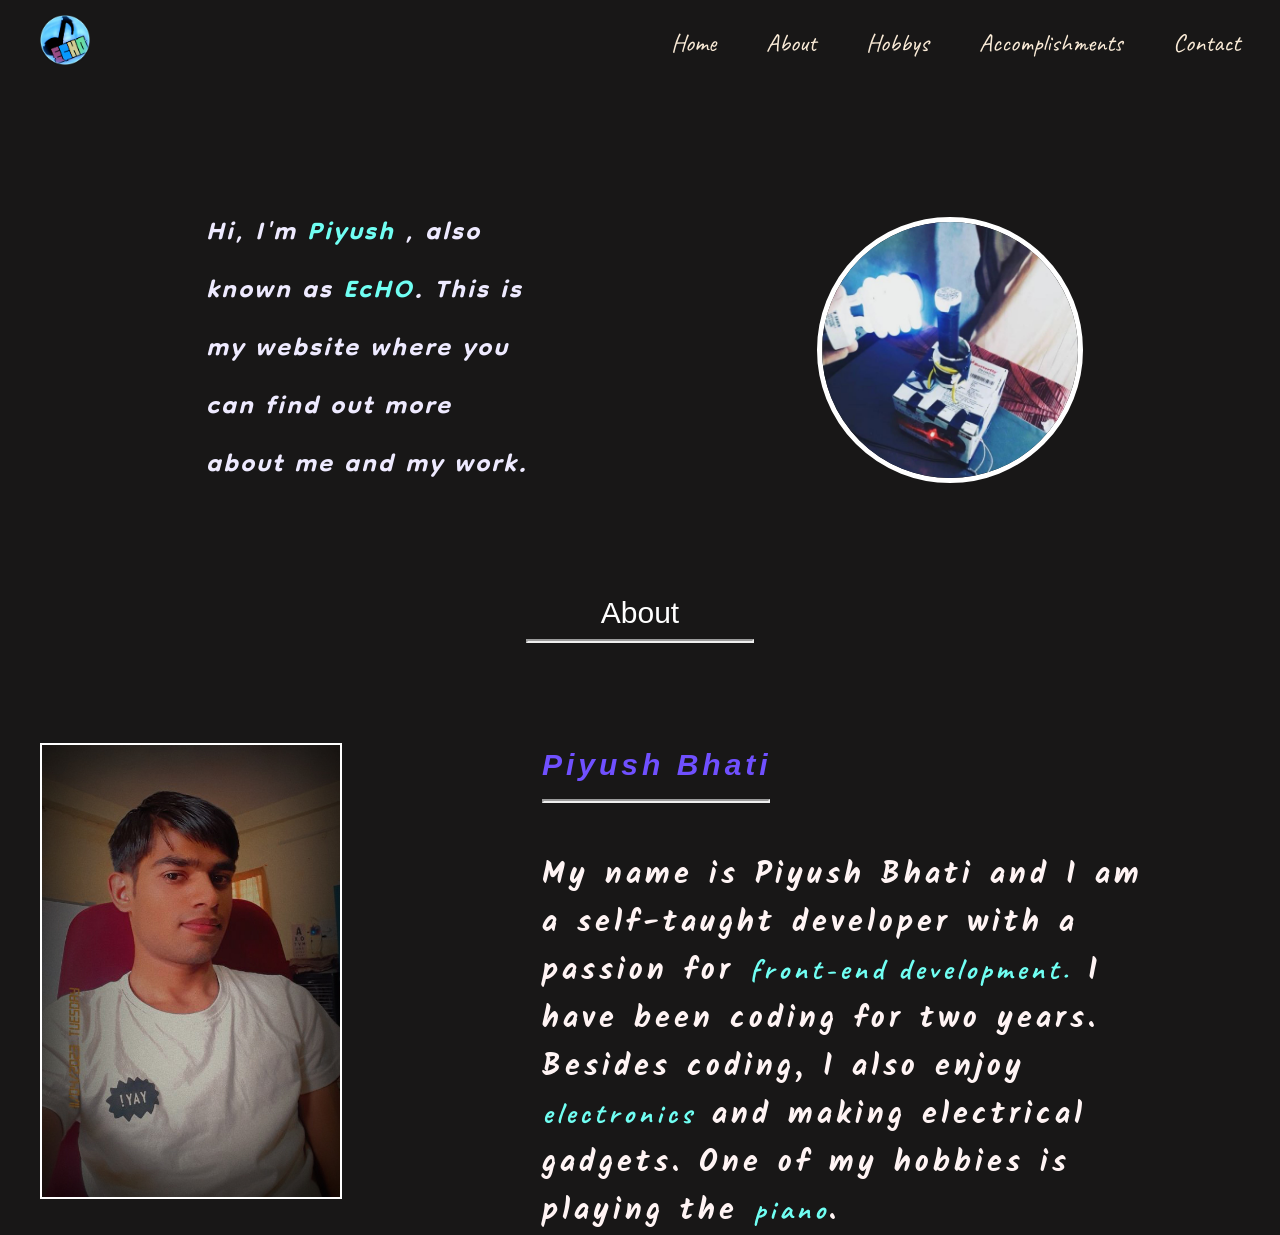
==== index.html @ a75837e8 "hi" ====
<!DOCTYPE html>
<html lang="en">

<head>
    <meta charset="UTF-8">
    <meta http-equiv="X-UA-Compatible" content="IE=edge">
    <meta name="viewport" content="width=device-width, initial-scale=1.0">
    <link rel="stylesheet" href="Css/index.css">
    <link rel="preconnect" href="https://fonts.googleapis.com">
    <link rel="preconnect" href="https://fonts.gstatic.com" crossorigin>
    <link href="https://fonts.googleapis.com/css2?family=Caveat&display=swap" rel="stylesheet">
    <link href="https://fonts.googleapis.com/css2?family=Satisfy&display=swap" rel="stylesheet">
    <link href="https://fonts.googleapis.com/css2?family=Dongle:wght@300&display=swap" rel="stylesheet">
    <link href="https://fonts.googleapis.com/css2?family=Kalam:wght@300&display=swap" rel="stylesheet">
    <link rel="icon" href="img/echologo_edit2.png">
    <script src="https://ajax.googleapis.com/ajax/libs/jquery/3.3.1/jquery.min.js"></script>
    <script src="Js/index.js"></script>
    <title>EcHO</title>
</head>

<body class="background">
    <div class="sitewrapper">
        <header>
            <div class="navcont container">
                <div class="logo"><img src="img/echologo_edit2.png" alt="logo"></div>
                <div class="navdiv">
                    <nav>
                        <ul class="navul">
                            <li class="navli"><a class='navlink' href="#home">Home</a></li>
                            <li class="navli"> <a href="#about" class="navlink">About</a></li>
                            <li class="navli"> <a href="#hobbys" class="navlink">Hobbys</a> </li>
                            <li class="navli"> <a href="#accomplishments" class="navlink">Accomplishments</a> </li>
                            <li class="navli"> <a href="#contact" class="navlink">Contact</a></li>
                        </ul>
                    </nav>
                </div>
            </div>
        </header>

        <section class="main-title-section">
            <div class="main-title-div container">
                <div class="main-title-left container flex">
                    <h1 class="main-text bold">
                        Hi, I'm <span class="main-text bold blue-color">Piyush</span> , also known as <span
                            class="main-text bold blue-color">EcHO</span>. This is my website where you can find out
                        more about me and
                        my work.
                    </h1>
                </div>
                <div class="main-text-right container flex">
                    <div class="big-image-cont"> <img src="img/3a3dd8a6-8a94-46e8-9a09-59341396decf.jpg"
                            alt="big image" class="big-image"> </div>
                </div>
            </div>
        </section>

        <section class="about-title-section">
            <div class="about-title-heading container">
                <label class="text-3xl"> <a href="#about" class="text-3xl">About</a></label>
                <hr class="mt-2 border-2 border-white-600 w-32">
            </div>
        </section>


        <section class="about-text-section" id="about">
            <div class="about-div container flex">
                <div class="about-left">
                    <img src="img/mypic2.jpg" alt="about image" class="about-img">
                </div>
                <div class="about-right">
                    <h2 class="about-text">
                        <span class="bold text-3xl purple">
                            Piyush Bhati
                        </span>
                        <hr class="mt-2 border-2 border-white-600 w-32">
                        <br>
                        My name is Piyush Bhati and I am a self-taught developer with a passion for <span
                            class="blue-color">front-end
                            development.</span> I have been coding for two years. Besides coding, I also enjoy <span
                            class="blue-color">electronics</span> and making electrical gadgets. One of my hobbies is
                        playing the <span class="blue-color">piano</span>.
                    </h2>
                </div>
            </div>
        </section>

        <section class="hobbys">

        </section>









    </div>

    <!-- <div class="navdiv">
        <div class="logo"><img src="./img/echologo_edit2.png" alt="logo"></div>
        <nav>
            <ul class="navul">
                <li class="navli">Home</li>
                <li class="navli">Hobbys</li>
                <li class="navli">Accomplishments</li>
                <li class="navli">Contact</li>
            </ul>
        </nav>
    </div> -->

    <!-- <pre>
Hi there,

I'm a student and a part-time freelance writer and I love your website.
I'm wondering if you're looking for writers to create more content for your website. 
Currently, I am in class 11th so
I can write educational content such as notes for class 9th and 10th and also somewhat for 11th.
I also have a little experience in HTML, CSS, and Javascript.
If you're interested, please let me know.
        
PS: I reside in Bhopal, and I know you for a bit of time I guess ;)
        
I hope to hear from you soon.

Best regards,
Piyush Bhati (better known as EcHO)
    </pre> -->




</body>

</html>
---- Css/index.css ----
* {
    font-family: 'Caveat', cursive;
    margin: 0;
    padding: 0;
}

.background {
    /* background: rgba(0, 0, 0, 0.7) url(../img/20220804_074040.jpg);
  background-size: cover;
  background-blend-mode: darken; */
    background-color: rgb(24, 23, 23);
}

.flex {

    display: flex;

}

.container {
    width: 1200px;
    margin-inline: auto;
    padding: 0 16px;
}

.bold {
    font-style: oblique;
}


pre {
    font-size: 25px;
    border-style: ridge;
    border-radius: 5px;
    color: azure;
    font-family: 'Caveat', cursive;
}


.navul {
    list-style: none;
    color: aliceblue;
    display: flex;
    flex-direction: row;
    column-gap: 50px;
    font-size: 25px;
    align-items: center;
}

.logo img {
    width: 50px;
    height: 50px;
}

.navcont {
    display: flex;
    flex-direction: row;
    justify-content: space-between;
    padding-block: 15px;
}

.navdiv {
    display: flex;
    align-items: center;
    /* background-color: aqua; */
}

.navlink:hover {
    color: aqua
}

a {
    text-decoration: none;

}

.navlink {
    color: antiquewhite;
}

.main-text {
    color: rgb(238, 234, 255);
    font-size: 40px;
    /* word-spacing: 10px; */
    font-family: 'Dongle', sans-serif;
    letter-spacing: 2px;
}


.main-title-left {
    display: flex;
    justify-content: left;
    width: 50%;
    margin-left: 150px;
}

.blue-color {
    color: rgb(112, 255, 243);
}

.main-title-div {
    display: flex;
    align-items: center;
    justify-content: space-between;
    margin-top: 120px;

}

.big-image {
    height: 256px;
    width: 256px;
    border-radius: 1000px;
    border: 5px solid #ffffff;
}

.big-image-cont {
    display: flex;
    margin-left: 250px;
}

.text-3xl {
    font-size: 1.875rem;
    line-height: 2.25rem;
    font-family: Poppins, sans-serif;
    color: white;
}

.border-2 {
    border-width: 2px;
}

.w-32 {
    width: 14rem;
}

.mt-2 {
    margin-top: 0.5rem;
}

.about-title-heading {
    display: flex;
    justify-content: center;
    flex-direction: column;
    align-items: center;
    margin-top: 100px;
}

.about-div {
    margin-top: 100px;
    justify-content: space-between;

}

.about-left img {
    height: auto;
    width: 298px;
    border: 2px solid white
}

.about-right {
    margin-right: 80px;

}

.about-left {
    margin-right: 200px;
}

.purple {
    color: rgb(112, 80, 255);

}

h2 {
    font-size: 30px;
    color: #fff4f4;
    letter-spacing: 4px;
}

.about-text {
    font-family: 'Kalam', cursive;
}
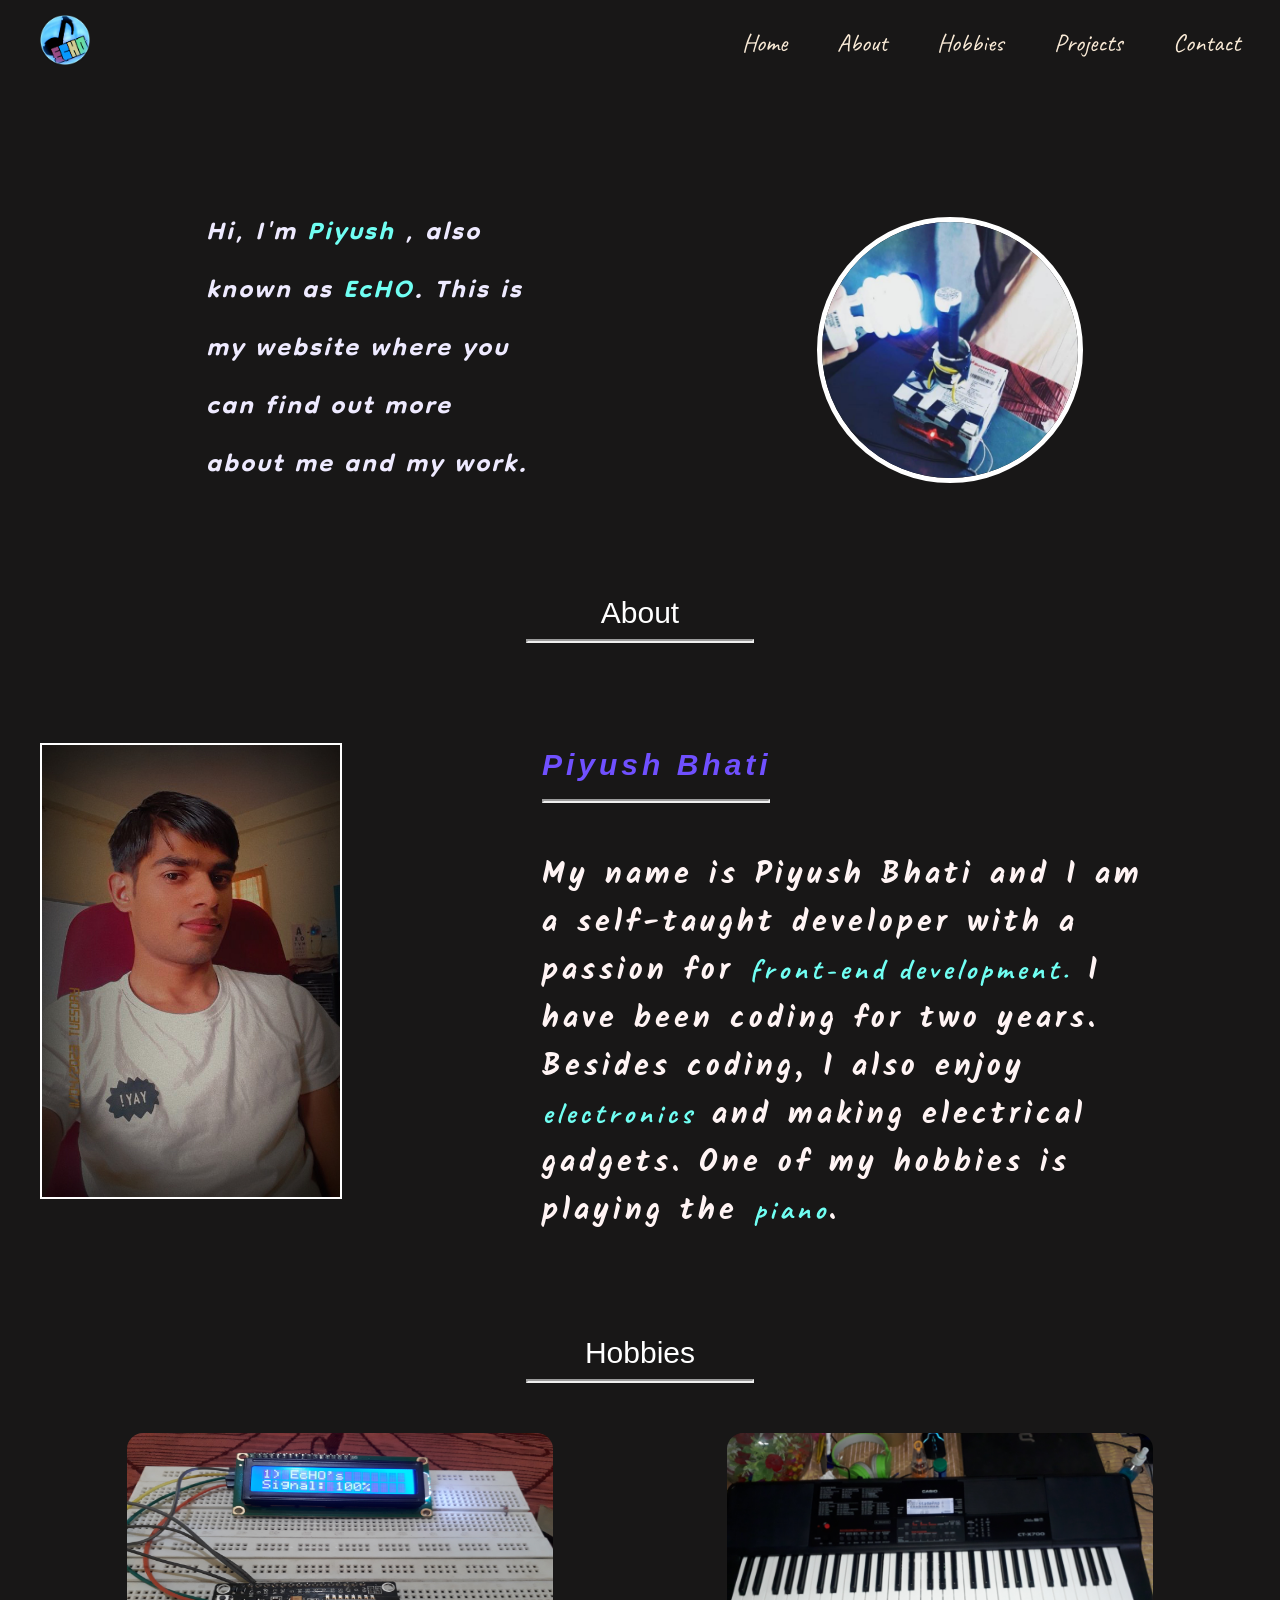
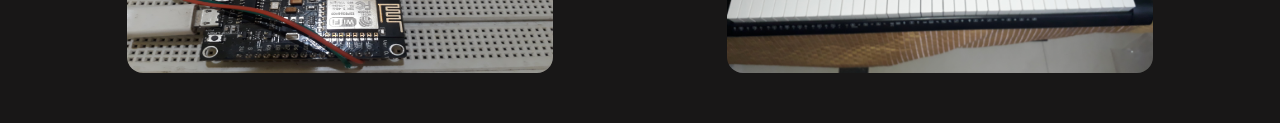
==== commit 612827f4: "new files" ====
--- a/index.html
+++ b/index.html
@@ -25,11 +25,11 @@
                 <div class="logo"><img src="img/echologo_edit2.png" alt="logo"></div>
                 <div class="navdiv">
                     <nav>
-                        <ul class="navul">
+                        <ul class="navul anim">
                             <li class="navli"><a class='navlink' href="#home">Home</a></li>
                             <li class="navli"> <a href="#about" class="navlink">About</a></li>
-                            <li class="navli"> <a href="#hobbys" class="navlink">Hobbys</a> </li>
-                            <li class="navli"> <a href="#accomplishments" class="navlink">Accomplishments</a> </li>
+                            <li class="navli"> <a href="#hobbies" class="navlink">Hobbies</a> </li>
+                            <li class="navli"> <a href="#projects" class="navlink">Projects</a> </li>
                             <li class="navli"> <a href="#contact" class="navlink">Contact</a></li>
                         </ul>
                     </nav>
@@ -40,7 +40,7 @@
         <section class="main-title-section">
             <div class="main-title-div container">
                 <div class="main-title-left container flex">
-                    <h1 class="main-text bold">
+                    <h1 class="main-text bold anim">
                         Hi, I'm <span class="main-text bold blue-color">Piyush</span> , also known as <span
                             class="main-text bold blue-color">EcHO</span>. This is my website where you can find out
                         more about me and
@@ -48,8 +48,8 @@
                     </h1>
                 </div>
                 <div class="main-text-right container flex">
-                    <div class="big-image-cont"> <img src="img/3a3dd8a6-8a94-46e8-9a09-59341396decf.jpg"
-                            alt="big image" class="big-image"> </div>
+                    <div class="big-image-cont"> <img src="img/3a3dd8a6-8a94-46e8-9a09-59341396decf.jpg" alt="big image"
+                            class="big-image"> </div>
                 </div>
             </div>
         </section>
@@ -68,7 +68,7 @@
                     <img src="img/mypic2.jpg" alt="about image" class="about-img">
                 </div>
                 <div class="about-right">
-                    <h2 class="about-text">
+                    <h2 class="about-text anim">
                         <span class="bold text-3xl purple">
                             Piyush Bhati
                         </span>
@@ -84,8 +84,32 @@
             </div>
         </section>
 
-        <section class="hobbys">
+        <section class="about-title-section">
+            <div class="about-title-heading container">
+                <label class="text-3xl"> <a href="#hobbies" class="text-3xl">Hobbies</a></label>
+                <hr class="mt-2 border-2 border-white-600 w-32">
+            </div>
+        </section>
 
+        <section class="hobbies" id="hobbies">
+            <div class="hobbies-div container flex">
+                <!-- <div class="piano-div">
+                    <img src="./img/echologo_edit2.png" alt="piano" class="piano-img">
+                </div> -->
+
+                <!-- <figure>
+                    <img src="./img/mypic.jpg" alt="Mountains" class="standard-image">
+                    <figcaption>The Day</figcaption>
+                </figure> -->
+                <figure>
+                    <img src="./img/electronics2.jpg" alt="electronics" class="hobbies-img">
+                    <figcaption>Electronics</figcaption>
+                </figure>
+                <figure>
+                    <img src="./img/piano.jpg" alt="piano" class="hobbies-img">
+                    <figcaption>Piano</figcaption>
+                </figure>
+            </div>
         </section>
 
 
--- a/Css/index.css
+++ b/Css/index.css
@@ -179,4 +179,91 @@
 
 .about-text {
     font-family: 'Kalam', cursive;
-}+}
+
+/* new */
+
+.anim {
+    animation: 2s anim-lineUp ease-out;
+}
+
+@keyframes anim-lineUp {
+    0% {
+        opacity: 0;
+        transform: translateY(80%);
+    }
+
+    20% {
+        opacity: 0;
+    }
+
+    50% {
+        opacity: 1;
+        transform: translateY(0%);
+    }
+
+    100% {
+        opacity: 1;
+        transform: translateY(0%);
+    }
+}
+
+.piano-img {
+    width: 10%;
+}
+
+
+/* new */
+
+figure {
+    display: grid;
+    border-radius: 1rem;
+    overflow: hidden;
+    cursor: pointer;
+  }
+  figure > * {
+    grid-area: 1/1;
+    transition: .4s;
+  }
+  figure figcaption {
+    display: grid;
+    align-items: end;
+    font-family: sans-serif;
+    font-size: 2.3rem;
+    font-weight: bold;
+    color: #ffffff;
+    padding: .75rem;
+    background: var(--c,#0009);
+    clip-path: inset(0 var(--_i,100%) 0 0);
+    -webkit-mask:
+      linear-gradient(#000 0 0),
+      linear-gradient(#000 0 0);
+    -webkit-mask-composite: xor;
+    -webkit-mask-clip: text, padding-box;
+  }
+  figure:hover figcaption{
+    --_i: 0%;
+  }
+  figure:hover img {
+    transform: scale(1.2);
+  }
+  @supports not (-webkit-mask-clip: text) {
+    figure figcaption {
+     -webkit-mask: none;
+     color: #fff;
+    }
+  }
+
+
+
+  .hobbies-div {
+    justify-content: space-around;
+    align-items: center;
+    margin-block: 50px;
+    
+  }
+
+  .hobbies-img {
+    width: 426px;
+    height: 240px;
+  }
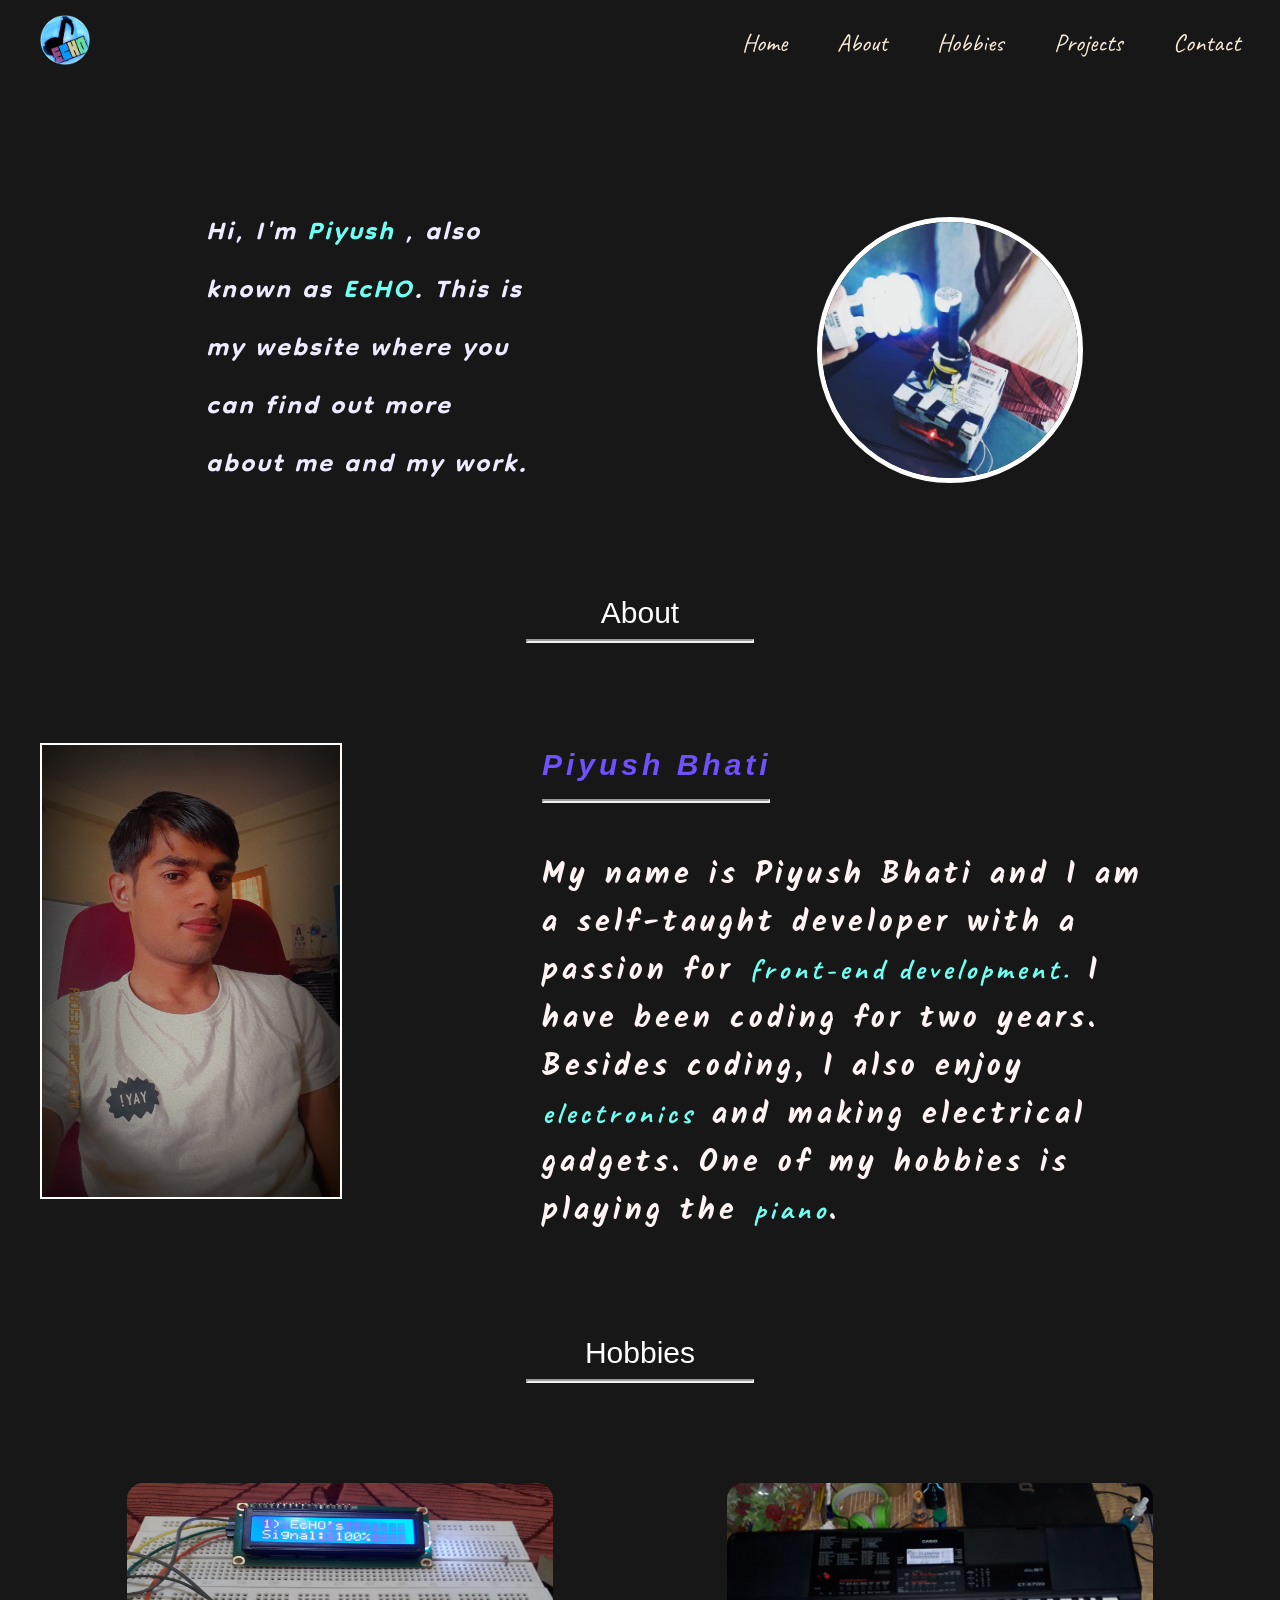
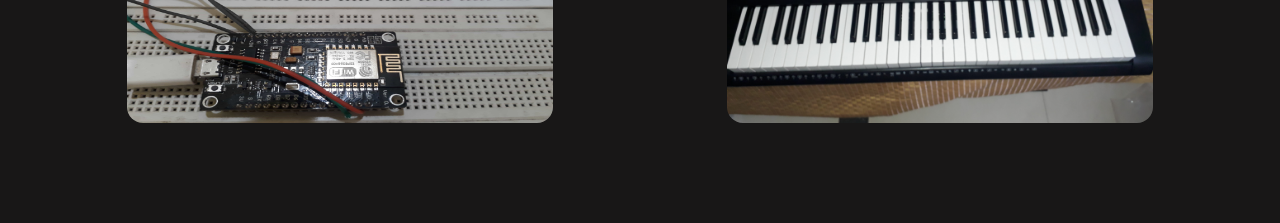
==== commit e1121fb9: "projects.html included" ====
--- a/index.html
+++ b/index.html
@@ -15,7 +15,7 @@
     <link rel="icon" href="img/echologo_edit2.png">
     <script src="https://ajax.googleapis.com/ajax/libs/jquery/3.3.1/jquery.min.js"></script>
     <script src="Js/index.js"></script>
-    <title>EcHO</title>
+    <title>Piyush Bhati</title>
 </head>
 
 <body class="background">
@@ -29,7 +29,7 @@
                             <li class="navli"><a class='navlink' href="#home">Home</a></li>
                             <li class="navli"> <a href="#about" class="navlink">About</a></li>
                             <li class="navli"> <a href="#hobbies" class="navlink">Hobbies</a> </li>
-                            <li class="navli"> <a href="#projects" class="navlink">Projects</a> </li>
+                            <li class="navli"> <a href="./html/projects.html" class="navlink">Projects</a> </li>
                             <li class="navli"> <a href="#contact" class="navlink">Contact</a></li>
                         </ul>
                     </nav>
@@ -102,11 +102,11 @@
                     <figcaption>The Day</figcaption>
                 </figure> -->
                 <figure>
-                    <img src="./img/electronics2.jpg" alt="electronics" class="hobbies-img">
+                    <img src="./img/electronics2.jpg" alt="electronics" class="standard-img">
                     <figcaption>Electronics</figcaption>
                 </figure>
                 <figure>
-                    <img src="./img/piano.jpg" alt="piano" class="hobbies-img">
+                    <img src="./img/piano.jpg" alt="piano" class="standard-img">
                     <figcaption>Piano</figcaption>
                 </figure>
             </div>
--- a/Css/index.css
+++ b/Css/index.css
@@ -208,11 +208,6 @@
     }
 }
 
-.piano-img {
-    width: 10%;
-}
-
-
 /* new */
 
 figure {
@@ -220,12 +215,14 @@
     border-radius: 1rem;
     overflow: hidden;
     cursor: pointer;
-  }
-  figure > * {
+}
+
+figure>* {
     grid-area: 1/1;
     transition: .4s;
-  }
-  figure figcaption {
+}
+
+figure figcaption {
     display: grid;
     align-items: end;
     font-family: sans-serif;
@@ -233,37 +230,45 @@
     font-weight: bold;
     color: #ffffff;
     padding: .75rem;
-    background: var(--c,#0009);
-    clip-path: inset(0 var(--_i,100%) 0 0);
+    background: var(--c, #0009);
+    clip-path: inset(0 var(--_i, 100%) 0 0);
     -webkit-mask:
-      linear-gradient(#000 0 0),
-      linear-gradient(#000 0 0);
+        linear-gradient(#000 0 0),
+        linear-gradient(#000 0 0);
     -webkit-mask-composite: xor;
     -webkit-mask-clip: text, padding-box;
-  }
-  figure:hover figcaption{
+}
+
+figure:hover figcaption {
     --_i: 0%;
-  }
-  figure:hover img {
+}
+
+figure:hover img {
     transform: scale(1.2);
-  }
-  @supports not (-webkit-mask-clip: text) {
+}
+
+@supports not (-webkit-mask-clip: text) {
     figure figcaption {
-     -webkit-mask: none;
-     color: #fff;
-    }
-  }
-
-
-
-  .hobbies-div {
+        -webkit-mask: none;
+        color: #fff;
+    }
+}
+
+.hobbies-div {
     justify-content: space-around;
     align-items: center;
-    margin-block: 50px;
-    
-  }
-
-  .hobbies-img {
+    margin-block: 100px;
+
+}
+
+.standard-img {
     width: 426px;
     height: 240px;
-  }+}
+
+.projects-div {
+    justify-content: space-around;
+    align-items: center;
+    margin-block: 100px;
+
+}
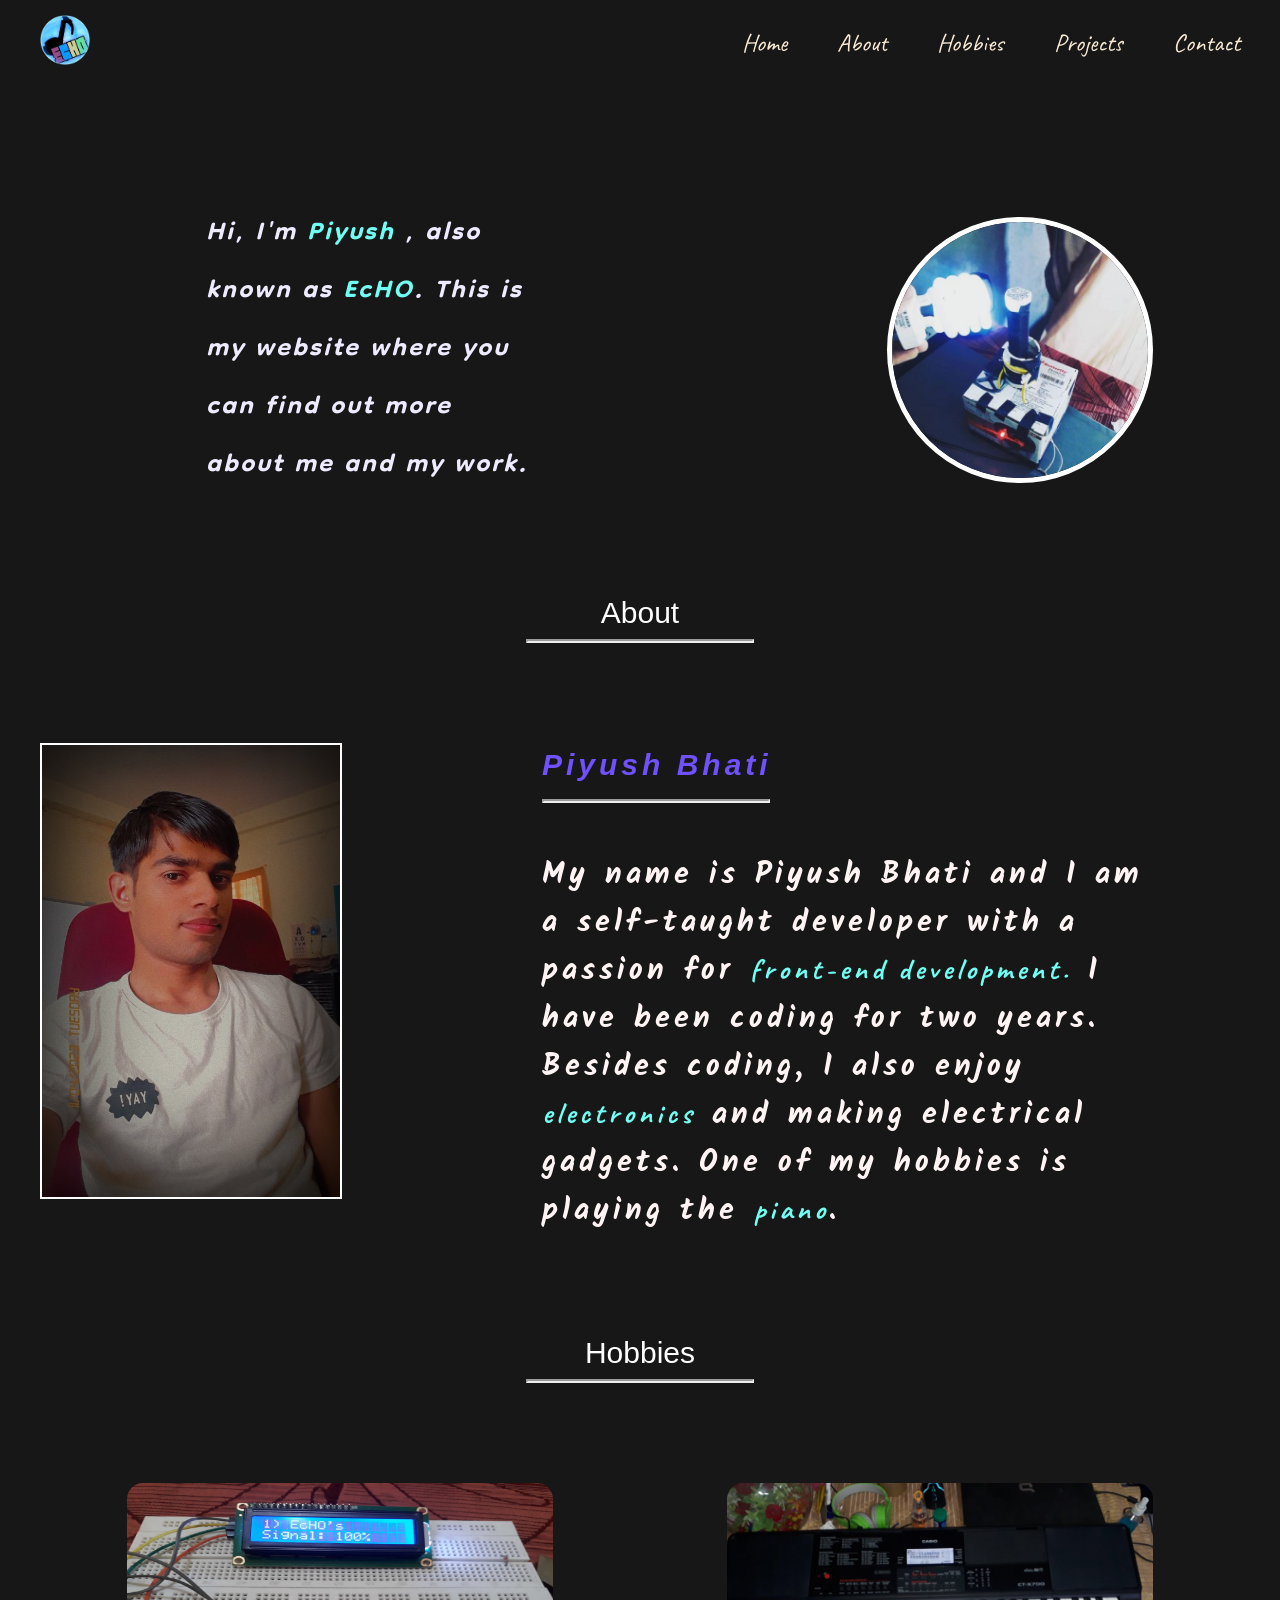
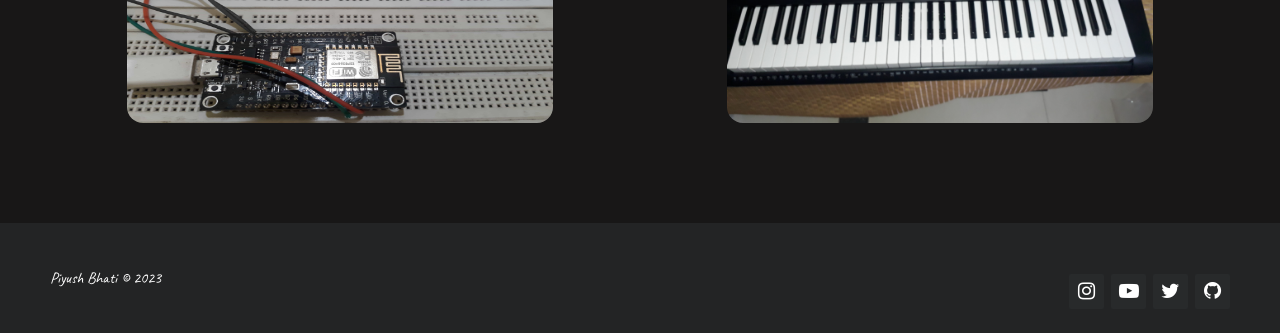
==== commit 78f902b7: "images compressed and pam8403.html added" ====
--- a/index.html
+++ b/index.html
@@ -12,6 +12,8 @@
     <link href="https://fonts.googleapis.com/css2?family=Satisfy&display=swap" rel="stylesheet">
     <link href="https://fonts.googleapis.com/css2?family=Dongle:wght@300&display=swap" rel="stylesheet">
     <link href="https://fonts.googleapis.com/css2?family=Kalam:wght@300&display=swap" rel="stylesheet">
+    <link rel="stylesheet" href="https://fonts.googleapis.com/icon?family=Material+Icons">
+    <link rel="stylesheet" href="https://cdnjs.cloudflare.com/ajax/libs/font-awesome/4.7.0/css/font-awesome.min.css">
     <link rel="icon" href="img/echologo_edit2.png">
     <script src="https://ajax.googleapis.com/ajax/libs/jquery/3.3.1/jquery.min.js"></script>
     <script src="Js/index.js"></script>
@@ -93,27 +95,26 @@
 
         <section class="hobbies" id="hobbies">
             <div class="hobbies-div container flex">
-                <!-- <div class="piano-div">
-                    <img src="./img/echologo_edit2.png" alt="piano" class="piano-img">
-                </div> -->
-
-                <!-- <figure>
-                    <img src="./img/mypic.jpg" alt="Mountains" class="standard-image">
-                    <figcaption>The Day</figcaption>
-                </figure> -->
                 <figure>
-                    <img src="./img/electronics2.jpg" alt="electronics" class="standard-img">
+                    <img src="./img/electronics2.jpg" alt="electronics" class="standard-landscape-index-img">
                     <figcaption>Electronics</figcaption>
                 </figure>
                 <figure>
-                    <img src="./img/piano.jpg" alt="piano" class="standard-img">
+                    <img src="./img/piano.jpg" alt="piano" class="standard-landscape-index-img">
                     <figcaption>Piano</figcaption>
                 </figure>
             </div>
         </section>
 
-
-
+        <footer class="footer-distributed">
+            <div class="footer-right">
+                <a href="#"><i class="fa fa-instagram"></i></a>
+                <a href="#"><i class="fa fa-youtube-play"></i></a>
+                <a href="#"><i class="fa fa-twitter"></i></a>
+                <a href="#"><i class="fa fa-github"></i></a>
+            </div>
+            <p class="footer-copy">Piyush Bhati &copy; 2023</p>
+        </footer>
 
 
 
@@ -121,40 +122,6 @@
 
 
     </div>
-
-    <!-- <div class="navdiv">
-        <div class="logo"><img src="./img/echologo_edit2.png" alt="logo"></div>
-        <nav>
-            <ul class="navul">
-                <li class="navli">Home</li>
-                <li class="navli">Hobbys</li>
-                <li class="navli">Accomplishments</li>
-                <li class="navli">Contact</li>
-            </ul>
-        </nav>
-    </div> -->
-
-    <!-- <pre>
-Hi there,
-
-I'm a student and a part-time freelance writer and I love your website.
-I'm wondering if you're looking for writers to create more content for your website. 
-Currently, I am in class 11th so
-I can write educational content such as notes for class 9th and 10th and also somewhat for 11th.
-I also have a little experience in HTML, CSS, and Javascript.
-If you're interested, please let me know.
-        
-PS: I reside in Bhopal, and I know you for a bit of time I guess ;)
-        
-I hope to hear from you soon.
-
-Best regards,
-Piyush Bhati (better known as EcHO)
-    </pre> -->
-
-
-
-
 </body>
 
 </html>
--- a/Css/index.css
+++ b/Css/index.css
@@ -21,6 +21,7 @@
     width: 1200px;
     margin-inline: auto;
     padding: 0 16px;
+    justify-content: center;
 }
 
 .bold {
@@ -261,14 +262,206 @@
 
 }
 
-.standard-img {
+.standard-landscape-index-img {
     width: 426px;
     height: 240px;
 }
 
+.standard-landscape-img {
+    width: 854px;
+    height: 480px;
+}
+
+/* .standard-portrait-img {
+    width: 290px;
+    height: 426px;
+} */
+
+.standard-portrait-img {
+    width: 387px;
+    height: 516px;
+}
+
+/* .standard-landscape-custom1-img {
+    width: 640px;
+    height: 360px;
+} */
+
+/* Projects.html */
+
 .projects-div {
     justify-content: space-around;
     align-items: center;
-    margin-block: 100px;
-
+    margin-block: 200px;
+}
+
+
+.projects-title-heading {
+    display: flex;
+    justify-content: center;
+    flex-direction: column;
+    align-items: center;
+    margin-top: 50px;
+}
+
+
+.hover-anim {
+    cursor: pointer;
+    margin: auto;
+    font-size: 60px;
+    font-weight: 300;
+    transition: font-weight 250ms ease-in-out;
+    color: #fff;
+}
+
+.hover-anim:hover {
+    font-weight: 900;
+}
+
+
+
+.projects-title-amplifier-heading {
+    display: flex;
+    justify-content: left;
+    flex-direction: row;
+    align-items: left;
+    margin-top: 20px;
+}
+
+.pam8403-amplifier {
+    /* border: white 2px ridge; */
+    margin-block: 50px;
+}
+
+
+/* Footer */
+
+.footer-distributed {
+    background-color: #232425;
+    box-shadow: 0 1px 1px 0 rgba(0, 0, 0, 0.12);
+    box-sizing: border-box;
+    width: 100%;
+    text-align: left;
+    font: normal 16px sans-serif;
+    padding: 45px 50px;
+}
+
+.footer-distributed .footer-left p {
+    color: #8f9296;
+    font-size: 14px;
+    margin: 0;
+}
+
+/* Footer links */
+
+.footer-distributed p.footer-links {
+    font-size: 18px;
+    font-weight: bold;
+    color: #ffffff;
+    margin: 0 0 10px;
+    padding: 0;
+    transition: ease .25s;
+}
+
+.footer-distributed p.footer-links a {
+    display: inline-block;
+    line-height: 1.8;
+    text-decoration: none;
+    color: inherit;
+    transition: ease .25s;
+}
+
+.footer-distributed .footer-links a:before {
+    content: "·";
+    font-size: 20px;
+    left: 0;
+    color: #fff;
+    display: inline-block;
+    padding-right: 5px;
+}
+
+.footer-distributed .footer-links .link-1:before {
+    content: none;
+}
+
+.footer-distributed .footer-right {
+    float: right;
+    margin-top: 6px;
+    max-width: 180px;
+}
+
+.footer-distributed .footer-right a {
+    display: inline-block;
+    width: 35px;
+    height: 35px;
+    background-color: #282a2b;
+    border-radius: 2px;
+    font-size: 20px;
+    color: #ffffff;
+    text-align: center;
+    line-height: 35px;
+    margin-left: 3px;
+    transition: all .25s;
+}
+
+.footer-distributed .footer-right a:hover {
+    transform: scale(1.1);
+    -webkit-transform: scale(1.1);
+}
+
+.footer-distributed p.footer-links a:hover {
+    text-decoration: underline;
+}
+
+/* Media Queries */
+
+@media (max-width: 600px) {
+
+    .footer-distributed .footer-left,
+    .footer-distributed .footer-right {
+        text-align: center;
+    }
+
+    .footer-distributed .footer-right {
+        float: none;
+        margin: 0 auto 20px;
+    }
+
+    .footer-distributed .footer-left p.footer-links {
+        line-height: 1.8;
+    }
+}
+
+.footer-copy {
+    color: white;
+}
+
+
+/* Pam8403.html */
+
+
+.pam8403-image {
+    width: 854px;
+    height: 480px;
+    border: 2px white ridge;
+    border-radius: 20px;
+}
+
+.image-div-pam8403 {
+    justify-content: center;
+    align-items: center;
+    margin-block: 40px;
+}
+
+.discription-div {
+    justify-content: left;
+}
+
+.standard-text {
+    color: #c7c7c7;
+    font-size: 35px;
+}
+
+.things-required-div {
+    margin-block: 20px;
 }
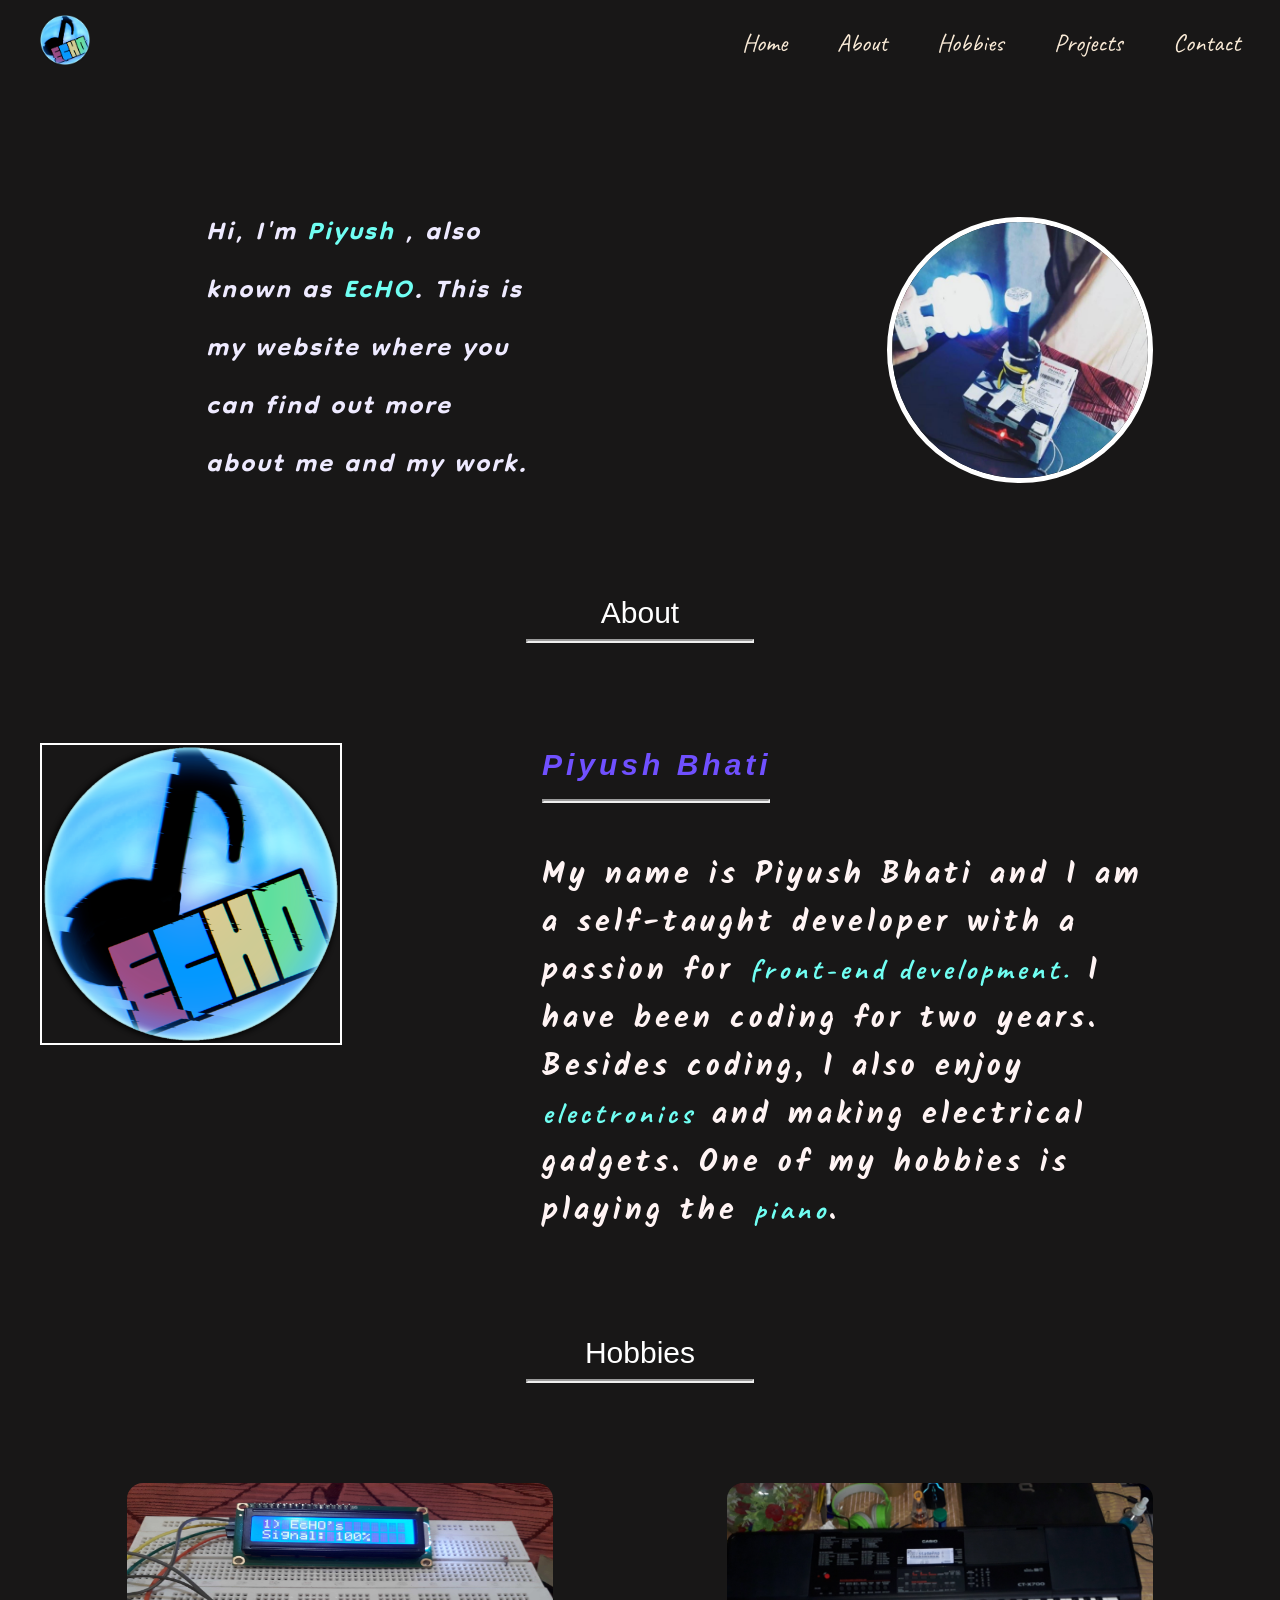
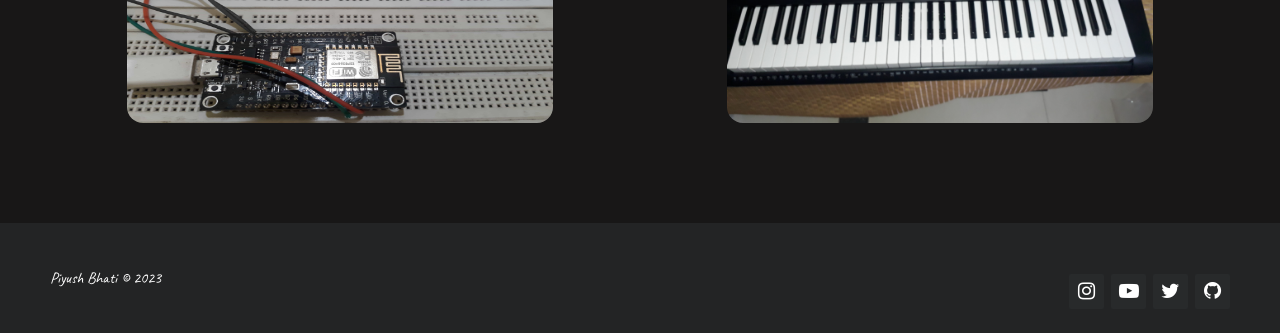
==== commit 33702509: "hi" ====
--- a/index.html
+++ b/index.html
@@ -67,7 +67,7 @@
         <section class="about-text-section" id="about">
             <div class="about-div container flex">
                 <div class="about-left">
-                    <img src="img/mypic2.jpg" alt="about image" class="about-img">
+                    <img src="img/echologo_edit2.png" alt="about image" class="about-img">
                 </div>
                 <div class="about-right">
                     <h2 class="about-text anim">
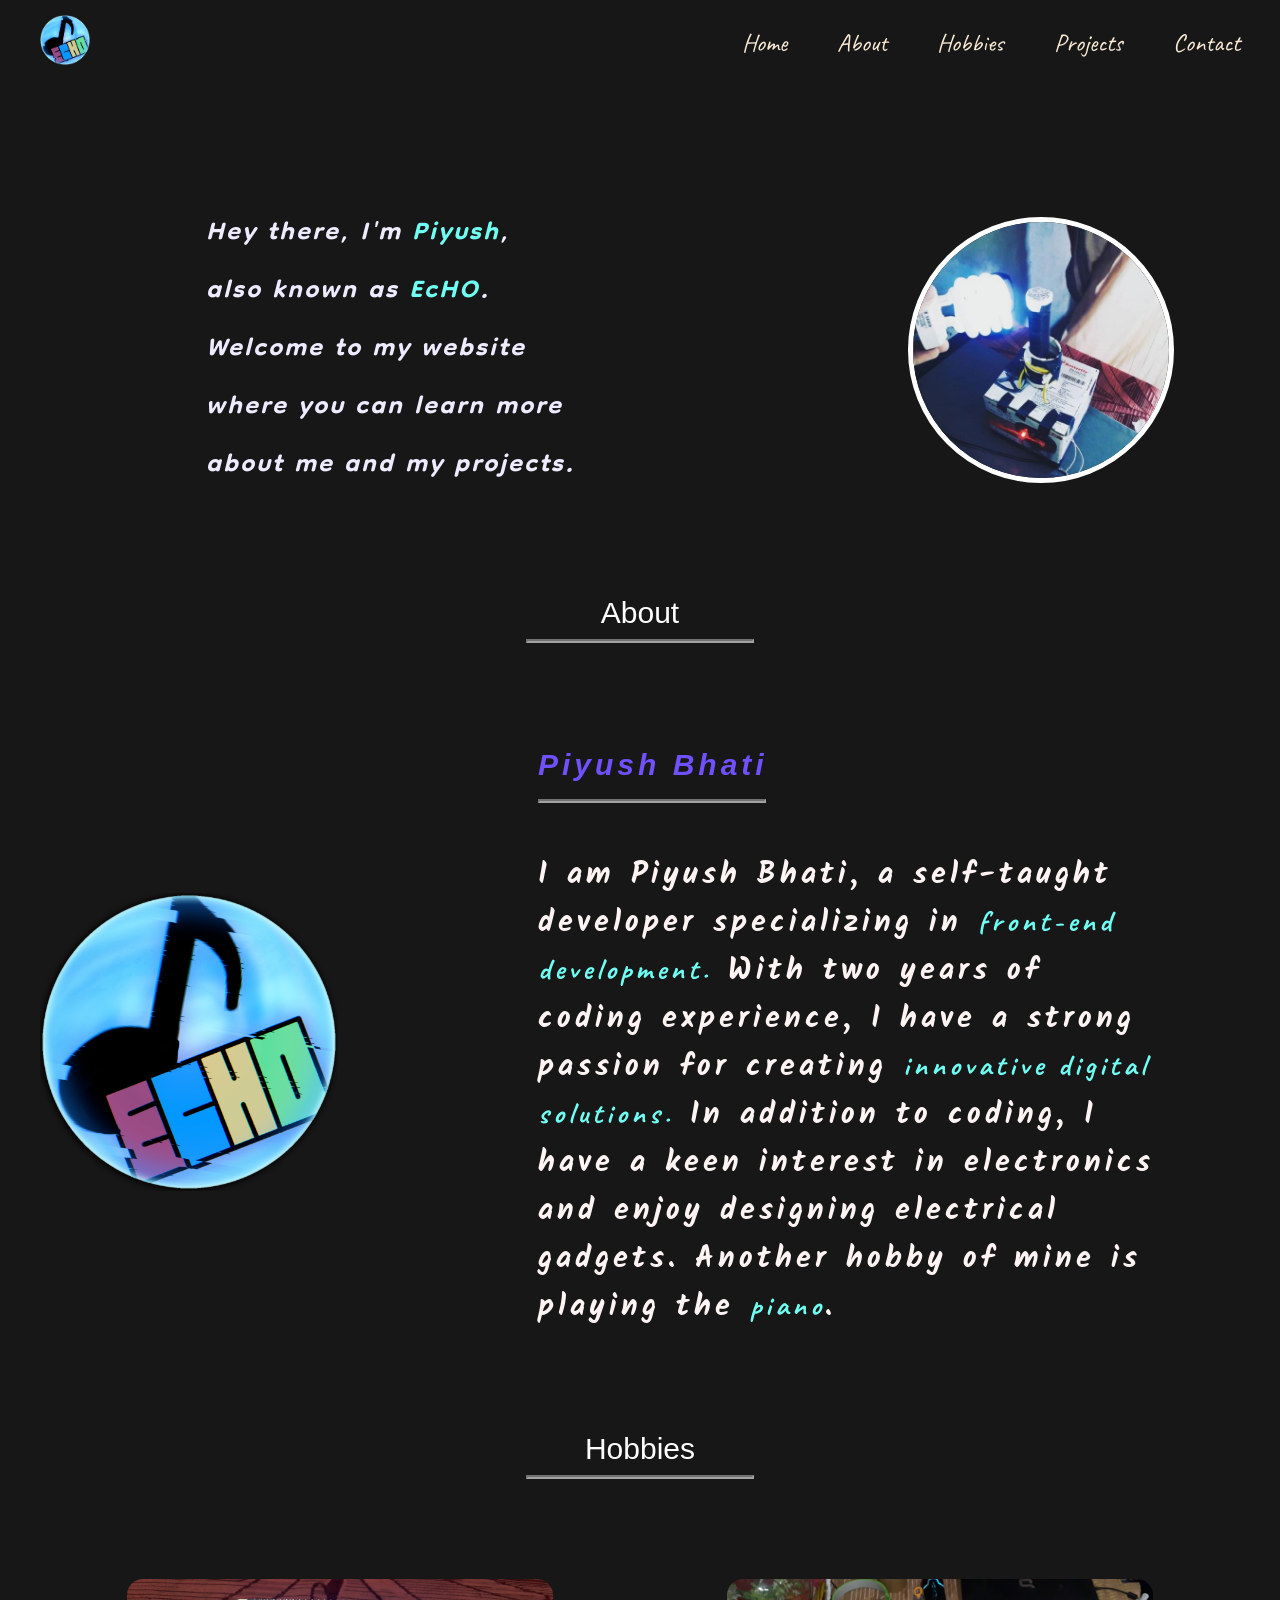
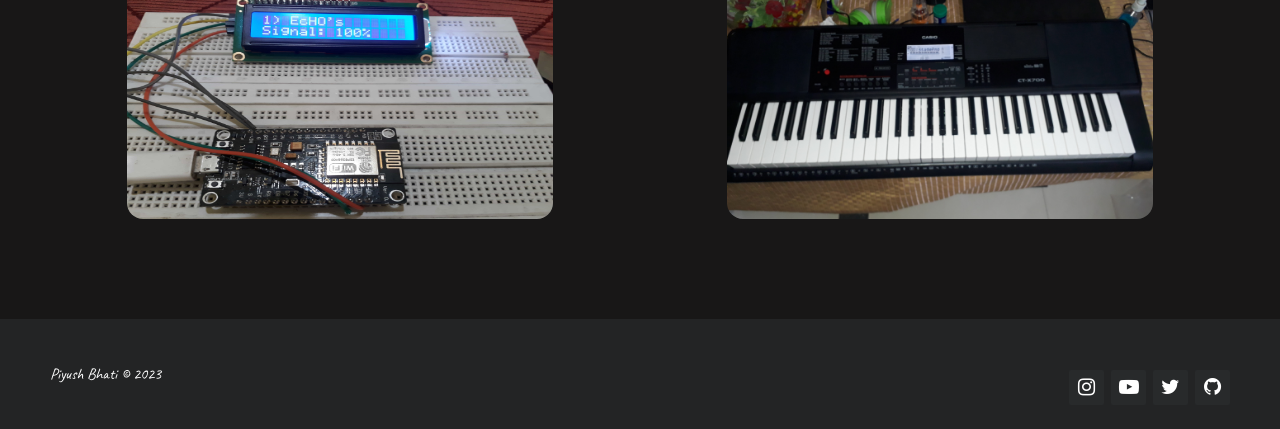
==== commit 9b46ca1c: "pi change" ====
--- a/index.html
+++ b/index.html
@@ -32,7 +32,7 @@
                             <li class="navli"> <a href="#about" class="navlink">About</a></li>
                             <li class="navli"> <a href="#hobbies" class="navlink">Hobbies</a> </li>
                             <li class="navli"> <a href="./html/projects.html" class="navlink">Projects</a> </li>
-                            <li class="navli"> <a href="#contact" class="navlink">Contact</a></li>
+                            <li class="navli"> <a href="./html/contact.html" class="navlink">Contact</a></li>
                         </ul>
                     </nav>
                 </div>
@@ -43,10 +43,12 @@
             <div class="main-title-div container">
                 <div class="main-title-left container flex">
                     <h1 class="main-text bold anim">
-                        Hi, I'm <span class="main-text bold blue-color">Piyush</span> , also known as <span
-                            class="main-text bold blue-color">EcHO</span>. This is my website where you can find out
-                        more about me and
-                        my work.
+
+                          
+
+
+                         Hey there, I'm<span class="main-text bold blue-color"> Piyush</span>, also known as <span
+                            class="main-text bold blue-color">EcHO</span>. Welcome to my website where you can learn more about me and my projects.
                     </h1>
                 </div>
                 <div class="main-text-right container flex">
@@ -76,11 +78,12 @@
                         </span>
                         <hr class="mt-2 border-2 border-white-600 w-32">
                         <br>
-                        My name is Piyush Bhati and I am a self-taught developer with a passion for <span
-                            class="blue-color">front-end
-                            development.</span> I have been coding for two years. Besides coding, I also enjoy <span
-                            class="blue-color">electronics</span> and making electrical gadgets. One of my hobbies is
-                        playing the <span class="blue-color">piano</span>.
+                        I am Piyush Bhati, a self-taught developer specializing in <span class="blue-color">front-end
+                            development.</span> With two years of coding experience, I have a strong passion for
+                        creating <span class="blue-color">innovative digital solutions.</span> In addition to coding, I
+                        have a keen interest in electronics and enjoy designing electrical gadgets. Another hobby of
+                        mine is playing the
+                        <span class="blue-color">piano</span>.
                     </h2>
                 </div>
             </div>
--- a/Css/index.css
+++ b/Css/index.css
@@ -91,7 +91,7 @@
 .main-title-left {
     display: flex;
     justify-content: left;
-    width: 50%;
+    width: 60%;
     margin-left: 150px;
 }
 
@@ -153,9 +153,10 @@
 }
 
 .about-left img {
+    margin-top: 150px;
     height: auto;
     width: 298px;
-    border: 2px solid white
+    /* border: 2px solid white */
 }
 
 .about-right {
@@ -464,4 +465,209 @@
 
 .things-required-div {
     margin-block: 20px;
-}+}
+
+#contact {
+    margin-top: 150px;
+    width: 100%;
+    height: 100%;
+  }
+
+  .section-header {
+    text-align: center;
+    margin: 0 auto;
+    padding: 0px 0;
+    font: 300 60px 'Oswald', sans-serif;
+    color: #fff;
+    text-transform: uppercase;
+    letter-spacing: 6px;
+  }
+  
+  .contact-wrapper {
+    display: flex;
+    flex-direction: row;
+    justify-content: center;
+    margin: 0 auto;
+    padding: 20px;
+    position: relative;
+    max-width: 840px;
+  }
+
+  
+  /* Begin Right Contact Page */
+  .direct-contact-container {
+    max-width: 400px;
+  }
+  
+  /* Location, Phone, Email Section */
+  .contact-list {
+    list-style-type: none;
+    margin-left: -30px;
+    padding-right: 20px;
+    
+  }
+  
+  .list-item {
+    line-height: 4;
+    color: #aaa;
+  }
+  
+  .contact-text {
+    font: 300 18px 'Lato', sans-serif;
+    letter-spacing: 1.9px;
+    color: #bbb;
+  }
+  
+ 
+  
+  .gmail {
+    margin-left: 53px;
+  }
+  
+  .contact-text a {
+    color: #bbb;
+    text-decoration: none;
+    transition-duration: 0.2s;
+  }
+  
+  .contact-text a:hover {
+    color: #fff;
+    text-decoration: none;
+  }
+  
+  
+  /* Social Media Icons */
+  .social-media-list {
+    position: relative;
+    font-size: 22px;
+    text-align: center;
+    width: 100%;
+    margin: 0 auto;
+    padding: 0;
+  }
+  
+  .social-media-list li a {
+    color: #fff;
+  }
+  
+  .social-media-list li {
+    position: relative; 
+    display: inline-block;
+    height: 60px;
+    width: 60px;
+    /* margin: 10px 3px; */
+    line-height: 60px;
+    border-radius: 50%;
+    color: #fff;
+    background-color: rgb(27,27,27);
+    cursor: pointer; 
+    transition: all .2s ease-in-out;
+  }
+  
+  .social-media-list li:after {
+    content: '';
+    position: absolute;
+    top: 0;
+    left: 0;
+    width: 60px;
+    height: 60px;
+    line-height: 60px;
+    border-radius: 50%;
+    opacity: 0;
+    box-shadow: 0 0 0 1px #fff;
+    transition: all .2s ease-in-out;
+  }
+  
+  .social-media-list li:hover {
+    background-color: #fff; 
+  }
+  
+  .social-media-list li:hover:after {
+    opacity: 1;  
+    transform: scale(1.12);
+    transition-timing-function: cubic-bezier(0.37,0.74,0.15,1.65);
+  }
+  
+  .social-media-list li:hover a {
+    color: #000;
+  }
+  
+  .copyright {
+    font: 200 14px 'Oswald', sans-serif;
+    color: #555;
+    letter-spacing: 1px;
+    text-align: center;
+  }
+  
+  hr {
+    border-color: rgba(255,255,255,.6);
+  }
+  
+  /* Begin Media Queries*/
+  @media screen and (max-width: 850px) {
+    .contact-wrapper {
+      display: flex;
+      flex-direction: column;
+    }
+    .direct-contact-container, .form-horizontal {
+      margin: 0 auto;
+    }  
+    
+    .direct-contact-container {
+      margin-top: 60px;
+      max-width: 300px;
+    }    
+    .social-media-list li {
+      height: 60px;
+      width: 60px;
+      line-height: 60px;
+    }
+    .social-media-list li:after {
+      width: 60px;
+      height: 60px;
+      line-height: 60px;
+    }
+  }
+  
+  @media screen and (max-width: 569px) {
+  
+    .direct-contact-container, .form-wrapper {
+      float: none;
+      margin: 0 auto;
+    }  
+    .form-control, textarea {
+      
+      margin: 0 auto;
+    }
+   
+    
+    .name, .email, textarea {
+      width: 280px;
+    } 
+    
+    .direct-contact-container {
+      margin-top: 60px;
+      max-width: 280px;
+    }  
+    .social-media-list {
+      left: 0;
+    }
+    .social-media-list li {
+      height: 55px;
+      width: 55px;
+      line-height: 55px;
+      font-size: 2rem;
+    }
+    .social-media-list li:after {
+      width: 55px;
+      height: 55px;
+      line-height: 55px;
+    }
+    
+  }
+  
+  @media screen and (max-width: 410px) {
+    .send-button {
+      width: 99%;
+    }
+  }
